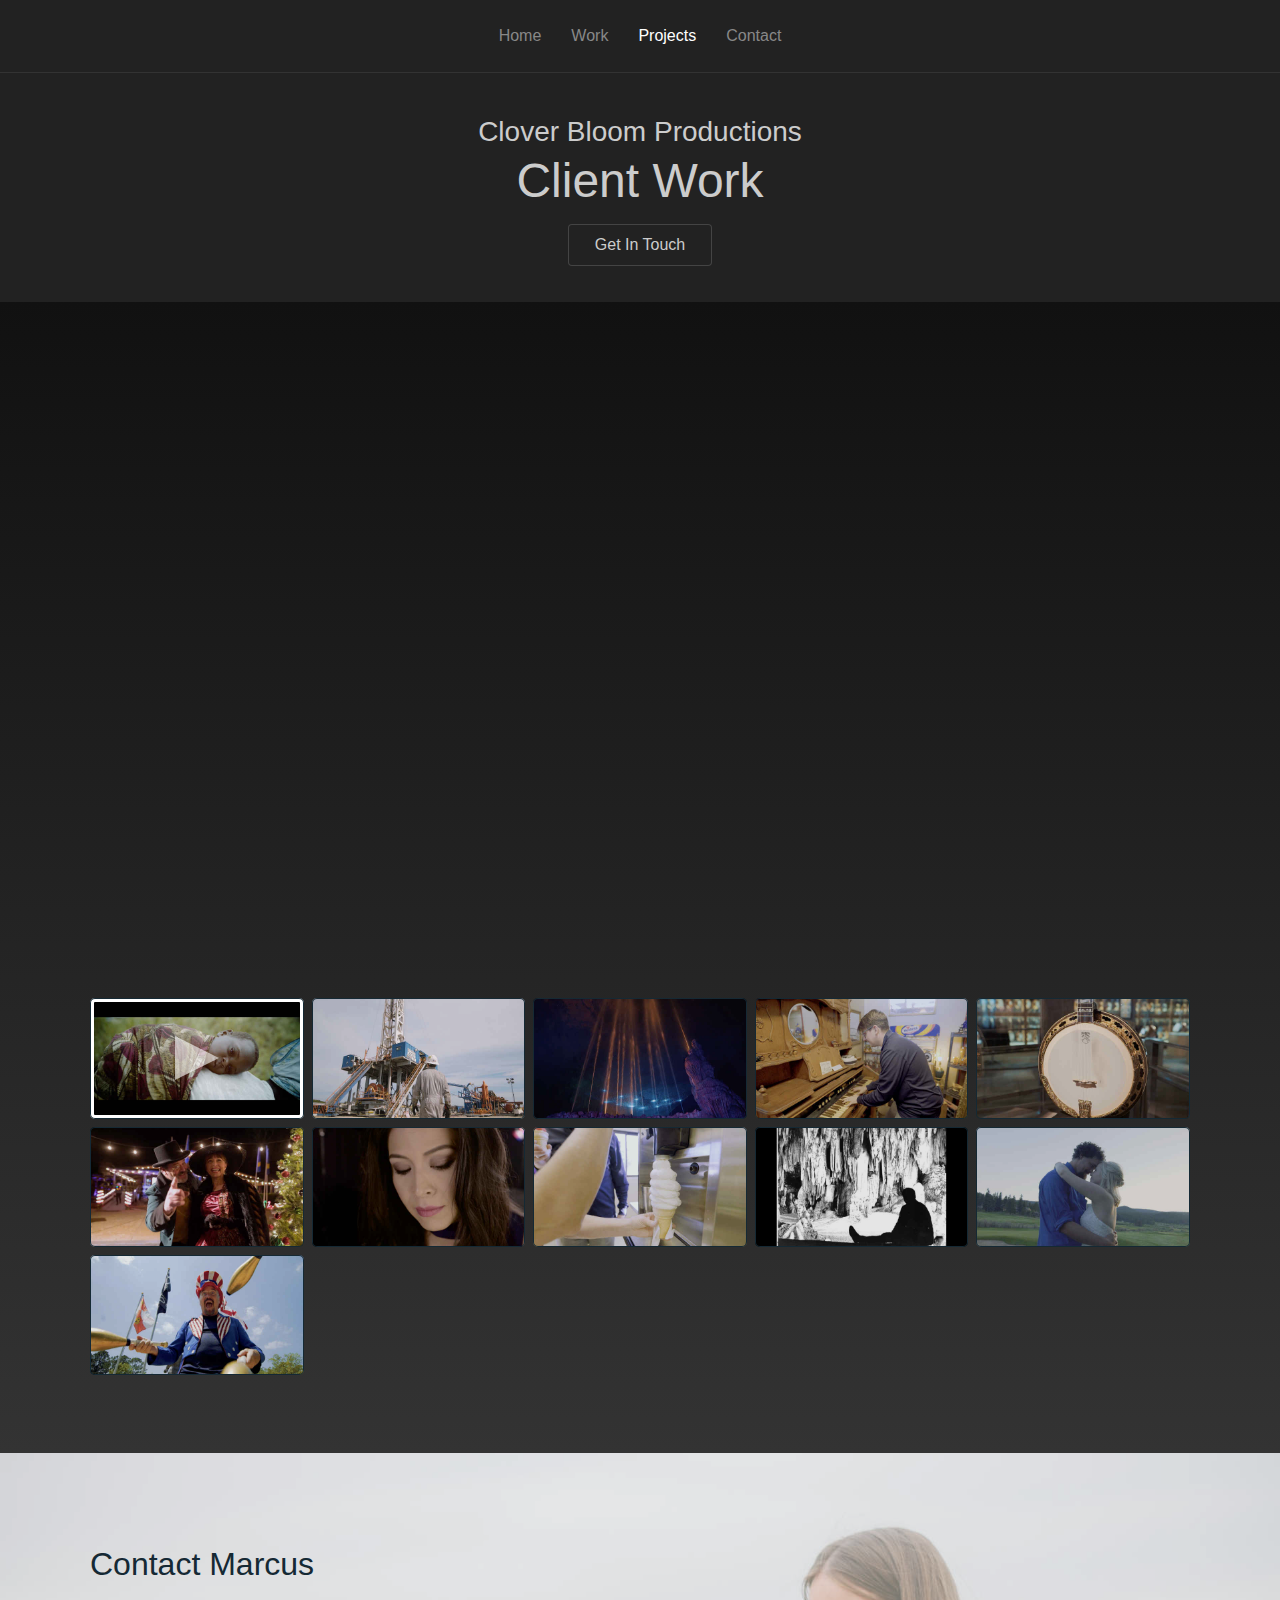
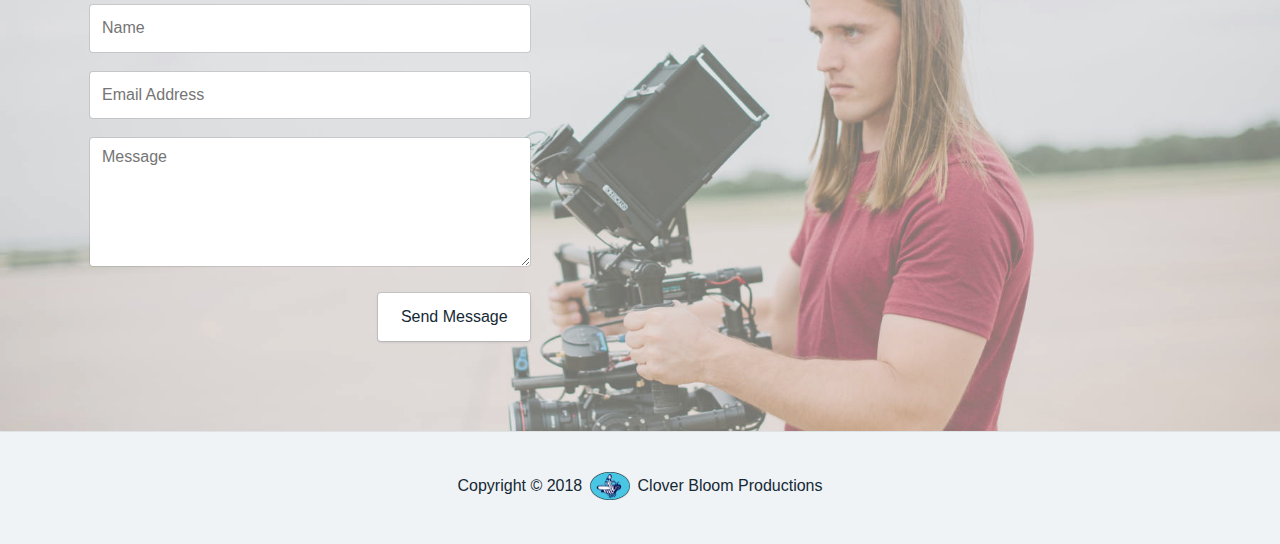
==== projects.html @ 0de5d1b9 "Initial commit" ====
<!doctype html>
<html>
  <head>
    <meta charset="UTF-8">
    <title>Clover Bloom Productions - Projects</title>
    <link rel="stylesheet" href="/assets/style.css" type="text/css">
  </head>
  <body>
    <main class="alt-aligned">
      <nav>
        <a href="/">Home</a>
        <a href="/work.html">Work</a>
        <a href="/projects.html">Projects</a>
        <a href="#contact">Contact</a>
      </nav>
      <header>
        <h4>Clover Bloom Productions</h4>
        <h1>Client Work</h1>
        <p><a class="button" href="#contact">Get In Touch</a></p>
      </header>
      <section class="theater">
        <div class="video-group">
          <div class="video-embed"></div>
          <div class="video-thumbs grid small-gutter">
            <a href="#" data-video="255671186"><img src="/images/ghana.jpg"></a>
            <a href="#" data-video="255669136"><img src="/images/patterson-uti.jpg"></a>
            <a href="#" data-video="255924085"><img src="/images/desotocaverns.jpg"></a>
            <a href="#" data-video="255927494"><img src="/images/blossom-time.jpg"></a>
            <a href="#" data-video="255936060"><img src="/images/banjo.jpg"></a>
            <a href="#" data-video="255923831"><img src="/images/cave-christmas.jpg"></a>
            <a href="#" data-video="255925098"><img src="/images/cave-july-4.jpg"></a>
            <a href="#" data-video="255929072"><img src="/images/dairy-boy.jpg"></a>
            <a href="#" data-video="255930320"><img src="/images/cave-legacy.jpg"></a>
            <a href="#" data-video="257191192"><img src="/images/wedding.jpg"></a>
            <a href="#" data-video="257193420"><img src="/images/cave-ad.jpg"></a>
          </div>
        </div>
      </section>
      <section id="contact" class="contact">
        <div class="two-of-five">
          <form>
            <h3>Contact Marcus</h3>
            <p><input type="text" placeholder="Name"></p>
            <p><input type="text" placeholder="Email Address"></p>
            <p><textarea placeholder="Message"></textarea></p>
            <p class='button-row'><button type="submit">Send Message</button></p>
          </form>
        </div>
      </section>
      <footer>
        <p>Copyright © 2018 <i class="logo"></i> Clover Bloom Productions<p>
      </footer>
    </main>
  </body>
  <script src="/assets/site.js"></script>
</html>
---- assets/style.css ----
/* ===================================== *
 * Fonts
 * ------------------------------------- */
.grid {
  display: flex;
  flex: 0 1 auto;
  flex-wrap: wrap;
  flex-direction: row; }
  .grid.small-gutter {
    margin-left: -4px;
    margin-right: -4px; }
    .grid.small-gutter > * {
      padding-left: 4px;
      padding-right: 4px; }
    .grid.small-gutter-all {
      margin-left: -4px;
      margin-right: -4px;
      margin-top: -8px; }
      .grid.small-gutter-all > * {
        padding-left: 4px;
        padding-right: 4px;
        margin-bottom: 0;
        margin-top: 8px; }
  .grid.large-gutter {
    margin-left: -30px;
    margin-right: -30px; }
    .grid.large-gutter > * {
      padding-left: 30px;
      padding-right: 30px; }
    .grid.large-gutter-all {
      margin-left: -30px;
      margin-right: -30px;
      margin-top: -60px; }
      .grid.large-gutter-all > * {
        padding-left: 30px;
        padding-right: 30px;
        margin-bottom: 0;
        margin-top: 60px; }
  .grid.v-center {
    align-items: center; }

.one-of-two {
  flex: 0 0 auto;
  max-width: inherit;
  flex-basis: 50%;
  width: 50%; }
  @media (max-width: 800px) {
    .one-of-two {
      flex-basis: 100%;
      width: auto;
      max-width: unset;
      margin-left: 0; } }
  @media (max-width: 800px) {
    .one-of-two {
      flex: 0 0 auto;
      max-width: inherit;
      flex-basis: 100%;
      width: 100%; } }
  @media (max-width: 800px) and (max-width: auto) {
    .one-of-two {
      flex-basis: 100%;
      width: auto;
      max-width: unset;
      margin-left: 0; } }

.two-of-two {
  flex: 0 0 auto;
  max-width: inherit;
  flex-basis: 100%;
  width: 100%; }
  @media (max-width: 800px) {
    .two-of-two {
      flex-basis: 100%;
      width: auto;
      max-width: unset;
      margin-left: 0; } }
  @media (max-width: 800px) {
    .two-of-two {
      flex: 0 0 auto;
      max-width: inherit;
      flex-basis: 100%;
      width: 100%; } }
  @media (max-width: 800px) and (max-width: auto) {
    .two-of-two {
      flex-basis: 100%;
      width: auto;
      max-width: unset;
      margin-left: 0; } }

.three-of-two {
  flex: 0 0 auto;
  max-width: inherit;
  flex-basis: 150%;
  width: 150%; }
  @media (max-width: 800px) {
    .three-of-two {
      flex-basis: 100%;
      width: auto;
      max-width: unset;
      margin-left: 0; } }
  @media (max-width: 800px) {
    .three-of-two {
      flex: 0 0 auto;
      max-width: inherit;
      flex-basis: 100%;
      width: 100%; } }
  @media (max-width: 800px) and (max-width: auto) {
    .three-of-two {
      flex-basis: 100%;
      width: auto;
      max-width: unset;
      margin-left: 0; } }

.four-of-two {
  flex: 0 0 auto;
  max-width: inherit;
  flex-basis: 200%;
  width: 200%; }
  @media (max-width: 800px) {
    .four-of-two {
      flex-basis: 100%;
      width: auto;
      max-width: unset;
      margin-left: 0; } }
  @media (max-width: 800px) {
    .four-of-two {
      flex: 0 0 auto;
      max-width: inherit;
      flex-basis: 100%;
      width: 100%; } }
  @media (max-width: 800px) and (max-width: auto) {
    .four-of-two {
      flex-basis: 100%;
      width: auto;
      max-width: unset;
      margin-left: 0; } }

.five-of-two {
  flex: 0 0 auto;
  max-width: inherit;
  flex-basis: 250%;
  width: 250%; }
  @media (max-width: 800px) {
    .five-of-two {
      flex-basis: 100%;
      width: auto;
      max-width: unset;
      margin-left: 0; } }
  @media (max-width: 800px) {
    .five-of-two {
      flex: 0 0 auto;
      max-width: inherit;
      flex-basis: 100%;
      width: 100%; } }
  @media (max-width: 800px) and (max-width: auto) {
    .five-of-two {
      flex-basis: 100%;
      width: auto;
      max-width: unset;
      margin-left: 0; } }

.six-of-two {
  flex: 0 0 auto;
  max-width: inherit;
  flex-basis: 300%;
  width: 300%; }
  @media (max-width: 800px) {
    .six-of-two {
      flex-basis: 100%;
      width: auto;
      max-width: unset;
      margin-left: 0; } }
  @media (max-width: 800px) {
    .six-of-two {
      flex: 0 0 auto;
      max-width: inherit;
      flex-basis: 100%;
      width: 100%; } }
  @media (max-width: 800px) and (max-width: auto) {
    .six-of-two {
      flex-basis: 100%;
      width: auto;
      max-width: unset;
      margin-left: 0; } }

.seven-of-two {
  flex: 0 0 auto;
  max-width: inherit;
  flex-basis: 350%;
  width: 350%; }
  @media (max-width: 800px) {
    .seven-of-two {
      flex-basis: 100%;
      width: auto;
      max-width: unset;
      margin-left: 0; } }
  @media (max-width: 800px) {
    .seven-of-two {
      flex: 0 0 auto;
      max-width: inherit;
      flex-basis: 100%;
      width: 100%; } }
  @media (max-width: 800px) and (max-width: auto) {
    .seven-of-two {
      flex-basis: 100%;
      width: auto;
      max-width: unset;
      margin-left: 0; } }

.one-of-three {
  flex: 0 0 auto;
  max-width: inherit;
  flex-basis: 33.3333333333%;
  width: 33.3333333333%; }
  @media (max-width: 800px) {
    .one-of-three {
      flex-basis: 100%;
      width: auto;
      max-width: unset;
      margin-left: 0; } }
  @media (max-width: 800px) {
    .one-of-three {
      flex: 0 0 auto;
      max-width: inherit;
      flex-basis: 100%;
      width: 100%; } }
  @media (max-width: 800px) and (max-width: auto) {
    .one-of-three {
      flex-basis: 100%;
      width: auto;
      max-width: unset;
      margin-left: 0; } }

.two-of-three {
  flex: 0 0 auto;
  max-width: inherit;
  flex-basis: 66.6666666667%;
  width: 66.6666666667%; }
  @media (max-width: 800px) {
    .two-of-three {
      flex-basis: 100%;
      width: auto;
      max-width: unset;
      margin-left: 0; } }
  @media (max-width: 800px) {
    .two-of-three {
      flex: 0 0 auto;
      max-width: inherit;
      flex-basis: 100%;
      width: 100%; } }
  @media (max-width: 800px) and (max-width: auto) {
    .two-of-three {
      flex-basis: 100%;
      width: auto;
      max-width: unset;
      margin-left: 0; } }

.three-of-three {
  flex: 0 0 auto;
  max-width: inherit;
  flex-basis: 100%;
  width: 100%; }
  @media (max-width: 800px) {
    .three-of-three {
      flex-basis: 100%;
      width: auto;
      max-width: unset;
      margin-left: 0; } }
  @media (max-width: 800px) {
    .three-of-three {
      flex: 0 0 auto;
      max-width: inherit;
      flex-basis: 100%;
      width: 100%; } }
  @media (max-width: 800px) and (max-width: auto) {
    .three-of-three {
      flex-basis: 100%;
      width: auto;
      max-width: unset;
      margin-left: 0; } }

.four-of-three {
  flex: 0 0 auto;
  max-width: inherit;
  flex-basis: 133.3333333333%;
  width: 133.3333333333%; }
  @media (max-width: 800px) {
    .four-of-three {
      flex-basis: 100%;
      width: auto;
      max-width: unset;
      margin-left: 0; } }
  @media (max-width: 800px) {
    .four-of-three {
      flex: 0 0 auto;
      max-width: inherit;
      flex-basis: 100%;
      width: 100%; } }
  @media (max-width: 800px) and (max-width: auto) {
    .four-of-three {
      flex-basis: 100%;
      width: auto;
      max-width: unset;
      margin-left: 0; } }

.five-of-three {
  flex: 0 0 auto;
  max-width: inherit;
  flex-basis: 166.6666666667%;
  width: 166.6666666667%; }
  @media (max-width: 800px) {
    .five-of-three {
      flex-basis: 100%;
      width: auto;
      max-width: unset;
      margin-left: 0; } }
  @media (max-width: 800px) {
    .five-of-three {
      flex: 0 0 auto;
      max-width: inherit;
      flex-basis: 100%;
      width: 100%; } }
  @media (max-width: 800px) and (max-width: auto) {
    .five-of-three {
      flex-basis: 100%;
      width: auto;
      max-width: unset;
      margin-left: 0; } }

.six-of-three {
  flex: 0 0 auto;
  max-width: inherit;
  flex-basis: 200%;
  width: 200%; }
  @media (max-width: 800px) {
    .six-of-three {
      flex-basis: 100%;
      width: auto;
      max-width: unset;
      margin-left: 0; } }
  @media (max-width: 800px) {
    .six-of-three {
      flex: 0 0 auto;
      max-width: inherit;
      flex-basis: 100%;
      width: 100%; } }
  @media (max-width: 800px) and (max-width: auto) {
    .six-of-three {
      flex-basis: 100%;
      width: auto;
      max-width: unset;
      margin-left: 0; } }

.seven-of-three {
  flex: 0 0 auto;
  max-width: inherit;
  flex-basis: 233.3333333333%;
  width: 233.3333333333%; }
  @media (max-width: 800px) {
    .seven-of-three {
      flex-basis: 100%;
      width: auto;
      max-width: unset;
      margin-left: 0; } }
  @media (max-width: 800px) {
    .seven-of-three {
      flex: 0 0 auto;
      max-width: inherit;
      flex-basis: 100%;
      width: 100%; } }
  @media (max-width: 800px) and (max-width: auto) {
    .seven-of-three {
      flex-basis: 100%;
      width: auto;
      max-width: unset;
      margin-left: 0; } }

.one-of-four {
  flex: 0 0 auto;
  max-width: inherit;
  flex-basis: 25%;
  width: 25%; }
  @media (max-width: 800px) {
    .one-of-four {
      flex-basis: 100%;
      width: auto;
      max-width: unset;
      margin-left: 0; } }
  @media (max-width: 800px) {
    .one-of-four {
      flex: 0 0 auto;
      max-width: inherit;
      flex-basis: 100%;
      width: 100%; } }
  @media (max-width: 800px) and (max-width: auto) {
    .one-of-four {
      flex-basis: 100%;
      width: auto;
      max-width: unset;
      margin-left: 0; } }

.two-of-four {
  flex: 0 0 auto;
  max-width: inherit;
  flex-basis: 50%;
  width: 50%; }
  @media (max-width: 800px) {
    .two-of-four {
      flex-basis: 100%;
      width: auto;
      max-width: unset;
      margin-left: 0; } }
  @media (max-width: 800px) {
    .two-of-four {
      flex: 0 0 auto;
      max-width: inherit;
      flex-basis: 100%;
      width: 100%; } }
  @media (max-width: 800px) and (max-width: auto) {
    .two-of-four {
      flex-basis: 100%;
      width: auto;
      max-width: unset;
      margin-left: 0; } }

.three-of-four {
  flex: 0 0 auto;
  max-width: inherit;
  flex-basis: 75%;
  width: 75%; }
  @media (max-width: 800px) {
    .three-of-four {
      flex-basis: 100%;
      width: auto;
      max-width: unset;
      margin-left: 0; } }
  @media (max-width: 800px) {
    .three-of-four {
      flex: 0 0 auto;
      max-width: inherit;
      flex-basis: 100%;
      width: 100%; } }
  @media (max-width: 800px) and (max-width: auto) {
    .three-of-four {
      flex-basis: 100%;
      width: auto;
      max-width: unset;
      margin-left: 0; } }

.four-of-four {
  flex: 0 0 auto;
  max-width: inherit;
  flex-basis: 100%;
  width: 100%; }
  @media (max-width: 800px) {
    .four-of-four {
      flex-basis: 100%;
      width: auto;
      max-width: unset;
      margin-left: 0; } }
  @media (max-width: 800px) {
    .four-of-four {
      flex: 0 0 auto;
      max-width: inherit;
      flex-basis: 100%;
      width: 100%; } }
  @media (max-width: 800px) and (max-width: auto) {
    .four-of-four {
      flex-basis: 100%;
      width: auto;
      max-width: unset;
      margin-left: 0; } }

.five-of-four {
  flex: 0 0 auto;
  max-width: inherit;
  flex-basis: 125%;
  width: 125%; }
  @media (max-width: 800px) {
    .five-of-four {
      flex-basis: 100%;
      width: auto;
      max-width: unset;
      margin-left: 0; } }
  @media (max-width: 800px) {
    .five-of-four {
      flex: 0 0 auto;
      max-width: inherit;
      flex-basis: 100%;
      width: 100%; } }
  @media (max-width: 800px) and (max-width: auto) {
    .five-of-four {
      flex-basis: 100%;
      width: auto;
      max-width: unset;
      margin-left: 0; } }

.six-of-four {
  flex: 0 0 auto;
  max-width: inherit;
  flex-basis: 150%;
  width: 150%; }
  @media (max-width: 800px) {
    .six-of-four {
      flex-basis: 100%;
      width: auto;
      max-width: unset;
      margin-left: 0; } }
  @media (max-width: 800px) {
    .six-of-four {
      flex: 0 0 auto;
      max-width: inherit;
      flex-basis: 100%;
      width: 100%; } }
  @media (max-width: 800px) and (max-width: auto) {
    .six-of-four {
      flex-basis: 100%;
      width: auto;
      max-width: unset;
      margin-left: 0; } }

.seven-of-four {
  flex: 0 0 auto;
  max-width: inherit;
  flex-basis: 175%;
  width: 175%; }
  @media (max-width: 800px) {
    .seven-of-four {
      flex-basis: 100%;
      width: auto;
      max-width: unset;
      margin-left: 0; } }
  @media (max-width: 800px) {
    .seven-of-four {
      flex: 0 0 auto;
      max-width: inherit;
      flex-basis: 100%;
      width: 100%; } }
  @media (max-width: 800px) and (max-width: auto) {
    .seven-of-four {
      flex-basis: 100%;
      width: auto;
      max-width: unset;
      margin-left: 0; } }

.one-of-five {
  flex: 0 0 auto;
  max-width: inherit;
  flex-basis: 20%;
  width: 20%; }
  @media (max-width: 800px) {
    .one-of-five {
      flex-basis: 100%;
      width: auto;
      max-width: unset;
      margin-left: 0; } }
  @media (max-width: 800px) {
    .one-of-five {
      flex: 0 0 auto;
      max-width: inherit;
      flex-basis: 100%;
      width: 100%; } }
  @media (max-width: 800px) and (max-width: auto) {
    .one-of-five {
      flex-basis: 100%;
      width: auto;
      max-width: unset;
      margin-left: 0; } }

.two-of-five {
  flex: 0 0 auto;
  max-width: inherit;
  flex-basis: 40%;
  width: 40%; }
  @media (max-width: 800px) {
    .two-of-five {
      flex-basis: 100%;
      width: auto;
      max-width: unset;
      margin-left: 0; } }
  @media (max-width: 800px) {
    .two-of-five {
      flex: 0 0 auto;
      max-width: inherit;
      flex-basis: 100%;
      width: 100%; } }
  @media (max-width: 800px) and (max-width: auto) {
    .two-of-five {
      flex-basis: 100%;
      width: auto;
      max-width: unset;
      margin-left: 0; } }

.three-of-five {
  flex: 0 0 auto;
  max-width: inherit;
  flex-basis: 60%;
  width: 60%; }
  @media (max-width: 800px) {
    .three-of-five {
      flex-basis: 100%;
      width: auto;
      max-width: unset;
      margin-left: 0; } }
  @media (max-width: 800px) {
    .three-of-five {
      flex: 0 0 auto;
      max-width: inherit;
      flex-basis: 100%;
      width: 100%; } }
  @media (max-width: 800px) and (max-width: auto) {
    .three-of-five {
      flex-basis: 100%;
      width: auto;
      max-width: unset;
      margin-left: 0; } }

.four-of-five {
  flex: 0 0 auto;
  max-width: inherit;
  flex-basis: 80%;
  width: 80%; }
  @media (max-width: 800px) {
    .four-of-five {
      flex-basis: 100%;
      width: auto;
      max-width: unset;
      margin-left: 0; } }
  @media (max-width: 800px) {
    .four-of-five {
      flex: 0 0 auto;
      max-width: inherit;
      flex-basis: 100%;
      width: 100%; } }
  @media (max-width: 800px) and (max-width: auto) {
    .four-of-five {
      flex-basis: 100%;
      width: auto;
      max-width: unset;
      margin-left: 0; } }

.five-of-five {
  flex: 0 0 auto;
  max-width: inherit;
  flex-basis: 100%;
  width: 100%; }
  @media (max-width: 800px) {
    .five-of-five {
      flex-basis: 100%;
      width: auto;
      max-width: unset;
      margin-left: 0; } }
  @media (max-width: 800px) {
    .five-of-five {
      flex: 0 0 auto;
      max-width: inherit;
      flex-basis: 100%;
      width: 100%; } }
  @media (max-width: 800px) and (max-width: auto) {
    .five-of-five {
      flex-basis: 100%;
      width: auto;
      max-width: unset;
      margin-left: 0; } }

.six-of-five {
  flex: 0 0 auto;
  max-width: inherit;
  flex-basis: 120%;
  width: 120%; }
  @media (max-width: 800px) {
    .six-of-five {
      flex-basis: 100%;
      width: auto;
      max-width: unset;
      margin-left: 0; } }
  @media (max-width: 800px) {
    .six-of-five {
      flex: 0 0 auto;
      max-width: inherit;
      flex-basis: 100%;
      width: 100%; } }
  @media (max-width: 800px) and (max-width: auto) {
    .six-of-five {
      flex-basis: 100%;
      width: auto;
      max-width: unset;
      margin-left: 0; } }

.seven-of-five {
  flex: 0 0 auto;
  max-width: inherit;
  flex-basis: 140%;
  width: 140%; }
  @media (max-width: 800px) {
    .seven-of-five {
      flex-basis: 100%;
      width: auto;
      max-width: unset;
      margin-left: 0; } }
  @media (max-width: 800px) {
    .seven-of-five {
      flex: 0 0 auto;
      max-width: inherit;
      flex-basis: 100%;
      width: 100%; } }
  @media (max-width: 800px) and (max-width: auto) {
    .seven-of-five {
      flex-basis: 100%;
      width: auto;
      max-width: unset;
      margin-left: 0; } }

.one-of-six {
  flex: 0 0 auto;
  max-width: inherit;
  flex-basis: 16.6666666667%;
  width: 16.6666666667%; }
  @media (max-width: 800px) {
    .one-of-six {
      flex-basis: 100%;
      width: auto;
      max-width: unset;
      margin-left: 0; } }
  @media (max-width: 800px) {
    .one-of-six {
      flex: 0 0 auto;
      max-width: inherit;
      flex-basis: 100%;
      width: 100%; } }
  @media (max-width: 800px) and (max-width: auto) {
    .one-of-six {
      flex-basis: 100%;
      width: auto;
      max-width: unset;
      margin-left: 0; } }

.two-of-six {
  flex: 0 0 auto;
  max-width: inherit;
  flex-basis: 33.3333333333%;
  width: 33.3333333333%; }
  @media (max-width: 800px) {
    .two-of-six {
      flex-basis: 100%;
      width: auto;
      max-width: unset;
      margin-left: 0; } }
  @media (max-width: 800px) {
    .two-of-six {
      flex: 0 0 auto;
      max-width: inherit;
      flex-basis: 100%;
      width: 100%; } }
  @media (max-width: 800px) and (max-width: auto) {
    .two-of-six {
      flex-basis: 100%;
      width: auto;
      max-width: unset;
      margin-left: 0; } }

.three-of-six {
  flex: 0 0 auto;
  max-width: inherit;
  flex-basis: 50%;
  width: 50%; }
  @media (max-width: 800px) {
    .three-of-six {
      flex-basis: 100%;
      width: auto;
      max-width: unset;
      margin-left: 0; } }
  @media (max-width: 800px) {
    .three-of-six {
      flex: 0 0 auto;
      max-width: inherit;
      flex-basis: 100%;
      width: 100%; } }
  @media (max-width: 800px) and (max-width: auto) {
    .three-of-six {
      flex-basis: 100%;
      width: auto;
      max-width: unset;
      margin-left: 0; } }

.four-of-six {
  flex: 0 0 auto;
  max-width: inherit;
  flex-basis: 66.6666666667%;
  width: 66.6666666667%; }
  @media (max-width: 800px) {
    .four-of-six {
      flex-basis: 100%;
      width: auto;
      max-width: unset;
      margin-left: 0; } }
  @media (max-width: 800px) {
    .four-of-six {
      flex: 0 0 auto;
      max-width: inherit;
      flex-basis: 100%;
      width: 100%; } }
  @media (max-width: 800px) and (max-width: auto) {
    .four-of-six {
      flex-basis: 100%;
      width: auto;
      max-width: unset;
      margin-left: 0; } }

.five-of-six {
  flex: 0 0 auto;
  max-width: inherit;
  flex-basis: 83.3333333333%;
  width: 83.3333333333%; }
  @media (max-width: 800px) {
    .five-of-six {
      flex-basis: 100%;
      width: auto;
      max-width: unset;
      margin-left: 0; } }
  @media (max-width: 800px) {
    .five-of-six {
      flex: 0 0 auto;
      max-width: inherit;
      flex-basis: 100%;
      width: 100%; } }
  @media (max-width: 800px) and (max-width: auto) {
    .five-of-six {
      flex-basis: 100%;
      width: auto;
      max-width: unset;
      margin-left: 0; } }

.six-of-six {
  flex: 0 0 auto;
  max-width: inherit;
  flex-basis: 100%;
  width: 100%; }
  @media (max-width: 800px) {
    .six-of-six {
      flex-basis: 100%;
      width: auto;
      max-width: unset;
      margin-left: 0; } }
  @media (max-width: 800px) {
    .six-of-six {
      flex: 0 0 auto;
      max-width: inherit;
      flex-basis: 100%;
      width: 100%; } }
  @media (max-width: 800px) and (max-width: auto) {
    .six-of-six {
      flex-basis: 100%;
      width: auto;
      max-width: unset;
      margin-left: 0; } }

.seven-of-six {
  flex: 0 0 auto;
  max-width: inherit;
  flex-basis: 116.6666666667%;
  width: 116.6666666667%; }
  @media (max-width: 800px) {
    .seven-of-six {
      flex-basis: 100%;
      width: auto;
      max-width: unset;
      margin-left: 0; } }
  @media (max-width: 800px) {
    .seven-of-six {
      flex: 0 0 auto;
      max-width: inherit;
      flex-basis: 100%;
      width: 100%; } }
  @media (max-width: 800px) and (max-width: auto) {
    .seven-of-six {
      flex-basis: 100%;
      width: auto;
      max-width: unset;
      margin-left: 0; } }

.one-of-seven {
  flex: 0 0 auto;
  max-width: inherit;
  flex-basis: 14.2857142857%;
  width: 14.2857142857%; }
  @media (max-width: 800px) {
    .one-of-seven {
      flex-basis: 100%;
      width: auto;
      max-width: unset;
      margin-left: 0; } }
  @media (max-width: 800px) {
    .one-of-seven {
      flex: 0 0 auto;
      max-width: inherit;
      flex-basis: 100%;
      width: 100%; } }
  @media (max-width: 800px) and (max-width: auto) {
    .one-of-seven {
      flex-basis: 100%;
      width: auto;
      max-width: unset;
      margin-left: 0; } }

.two-of-seven {
  flex: 0 0 auto;
  max-width: inherit;
  flex-basis: 28.5714285714%;
  width: 28.5714285714%; }
  @media (max-width: 800px) {
    .two-of-seven {
      flex-basis: 100%;
      width: auto;
      max-width: unset;
      margin-left: 0; } }
  @media (max-width: 800px) {
    .two-of-seven {
      flex: 0 0 auto;
      max-width: inherit;
      flex-basis: 100%;
      width: 100%; } }
  @media (max-width: 800px) and (max-width: auto) {
    .two-of-seven {
      flex-basis: 100%;
      width: auto;
      max-width: unset;
      margin-left: 0; } }

.three-of-seven {
  flex: 0 0 auto;
  max-width: inherit;
  flex-basis: 42.8571428571%;
  width: 42.8571428571%; }
  @media (max-width: 800px) {
    .three-of-seven {
      flex-basis: 100%;
      width: auto;
      max-width: unset;
      margin-left: 0; } }
  @media (max-width: 800px) {
    .three-of-seven {
      flex: 0 0 auto;
      max-width: inherit;
      flex-basis: 100%;
      width: 100%; } }
  @media (max-width: 800px) and (max-width: auto) {
    .three-of-seven {
      flex-basis: 100%;
      width: auto;
      max-width: unset;
      margin-left: 0; } }

.four-of-seven {
  flex: 0 0 auto;
  max-width: inherit;
  flex-basis: 57.1428571429%;
  width: 57.1428571429%; }
  @media (max-width: 800px) {
    .four-of-seven {
      flex-basis: 100%;
      width: auto;
      max-width: unset;
      margin-left: 0; } }
  @media (max-width: 800px) {
    .four-of-seven {
      flex: 0 0 auto;
      max-width: inherit;
      flex-basis: 100%;
      width: 100%; } }
  @media (max-width: 800px) and (max-width: auto) {
    .four-of-seven {
      flex-basis: 100%;
      width: auto;
      max-width: unset;
      margin-left: 0; } }

.five-of-seven {
  flex: 0 0 auto;
  max-width: inherit;
  flex-basis: 71.4285714286%;
  width: 71.4285714286%; }
  @media (max-width: 800px) {
    .five-of-seven {
      flex-basis: 100%;
      width: auto;
      max-width: unset;
      margin-left: 0; } }
  @media (max-width: 800px) {
    .five-of-seven {
      flex: 0 0 auto;
      max-width: inherit;
      flex-basis: 100%;
      width: 100%; } }
  @media (max-width: 800px) and (max-width: auto) {
    .five-of-seven {
      flex-basis: 100%;
      width: auto;
      max-width: unset;
      margin-left: 0; } }

.six-of-seven {
  flex: 0 0 auto;
  max-width: inherit;
  flex-basis: 85.7142857143%;
  width: 85.7142857143%; }
  @media (max-width: 800px) {
    .six-of-seven {
      flex-basis: 100%;
      width: auto;
      max-width: unset;
      margin-left: 0; } }
  @media (max-width: 800px) {
    .six-of-seven {
      flex: 0 0 auto;
      max-width: inherit;
      flex-basis: 100%;
      width: 100%; } }
  @media (max-width: 800px) and (max-width: auto) {
    .six-of-seven {
      flex-basis: 100%;
      width: auto;
      max-width: unset;
      margin-left: 0; } }

.seven-of-seven {
  flex: 0 0 auto;
  max-width: inherit;
  flex-basis: 100%;
  width: 100%; }
  @media (max-width: 800px) {
    .seven-of-seven {
      flex-basis: 100%;
      width: auto;
      max-width: unset;
      margin-left: 0; } }
  @media (max-width: 800px) {
    .seven-of-seven {
      flex: 0 0 auto;
      max-width: inherit;
      flex-basis: 100%;
      width: 100%; } }
  @media (max-width: 800px) and (max-width: auto) {
    .seven-of-seven {
      flex-basis: 100%;
      width: auto;
      max-width: unset;
      margin-left: 0; } }

@media all and (min-width: 800px) {
  .flex-auto {
    flex: 0 0 auto;
    max-width: inherit;
    flex-grow: 1;
    flex-basis: 100%;
    width: 100%; } }
  @media all and (min-width: 800px) and (max-width: auto) {
    .flex-auto {
      flex-basis: 100%;
      width: auto;
      max-width: unset;
      margin-left: 0; } }

*,
*:after,
*:before {
  margin: 0;
  padding: 0;
  outline: 0;
  box-sizing: border-box; }

body {
  font-weight: 400;
  font-size: 16px; }

@media all and (min-width: 800px) {
  .columns {
    display: flex;
    justify-content: space-between;
    align-items: stretch; } }

main {
  flex: 1; }

html, body {
  margin: 0;
  padding: 0;
  background: #f0f3f6;
  color: #5a6872; }

section {
  position: relative; }

section {
  padding: 20px 10px; }
  @media all and (min-width: 550px) {
    section {
      padding: 30px 20px; } }
  @media all and (min-width: 800px) {
    section {
      padding: 40px; } }
  @media all and (min-width: 950px) {
    section {
      padding: 50px; } }
  @media all and (min-width: 1100px) {
    section {
      padding: 70px calc(50% - 550px); } }

header, footer, nav {
  padding: 20px; }
  @media all and (min-width: 1100px) {
    header, footer, nav {
      padding: 20px calc(50% - 550px); } }

.card, article {
  border-radius: 10px;
  padding: 20px; }
  @media all and (min-width: 800px) {
    .card, article {
      padding: 30px; } }

footer {
  background: #f0f3f6;
  border-top: 1px solid #dfe3e6;
  text-align: center; }

.card {
  background: #fff; }

main.alt-aligned section.grid {
  justify-content: space-between; }
main.alt-aligned section:nth-child(even) {
  flex-direction: row-reverse; }

body,
input,
select,
button,
textarea {
  color: #152934;
  font-size: 16px;
  font-family: -apple-system, BlinkMacSystemFont, "Avenir Next", Avenir, "Segoe UI", Roboto, Helvetica, Arial, sans-serif, "Apple Color Emoji", "Segoe UI Emoji", "Segoe UI Symbol";
  line-height: 25px;
  font-weight: 400;
  -webkit-font-smoothing: antialiased;
  -moz-osx-font-smoothing: grayscale; }

p, ul, ol, h1, h2, h3, h4, h5, h6, pre, table {
  margin-top: 20px;
  margin-bottom: 20px; }

/* ===================================== *
 * Heading
 * ------------------------------------- */
h1,
h2,
h3,
h4,
h5,
h6 {
  font-weight: 200;
  margin-top: 25px;
  margin-bottom: 25px;
  line-height: 1em; }

h1 {
  font-size: 48px; }

h2 {
  font-size: 42px; }

h3 {
  font-size: 32px; }

h4 {
  font-size: 28px; }

h5 {
  font-size: 22px; }

h6 {
  font-size: 16px; }

b,
strong {
  font-weight: 500; }

sub,
sup {
  font-size: 75%;
  line-height: 0;
  position: relative;
  vertical-align: baseline; }

sup {
  top: -0.5em; }

sub {
  bottom: -0.25em; }

a,
button {
  cursor: pointer; }

/* ===================================== *
 * Horizontal rule
 * ------------------------------------- */
hr {
  border: solid #dfe3e6;
  border-width: 1px 0 0 0; }

ul {
  padding-top: 9px;
  margin-left: 0;
  padding-left: 1.2em; }

/* ===================================== *
 * ii. Unordered
 * ------------------------------------- */
ul {
  list-style-type: disc; }
  li > ul, dd > ul {
    padding-top: 0;
    margin-bottom: 0; }

ul ul {
  list-style-type: circle; }

ul ul ul {
  list-style-type: square; }

nav {
  display: flex;
  justify-content: center;
  background: #222;
  border-bottom: 1px solid #333; }
  nav a {
    padding: 0 15px;
    text-decoration: none;
    color: #888;
    line-height: 2; }
    nav a:hover, nav a:focus, nav a.active {
      color: #fff; }

input, textarea {
  width: 100%;
  appearance: none;
  border: none;
  width: 100%;
  padding: 9px 12px;
  border-radius: 3px;
  line-height: 1.8em;
  box-shadow: 0 0 0 1px rgba(0, 0, 0, 0.1);
  transition: 0.25s cubic-bezier(0.4, 0, 0.2, 1) box-shadow; }
  input:focus, textarea:focus {
    box-shadow: 0 0 0 1px rgba(0, 148, 253, 0.4); }

textarea {
  line-height: 1.2em;
  min-height: 8em; }

button, .button {
  align-self: center;
  align-items: center;
  justify-content: center;
  width: auto;
  line-height: 2;
  font-size: 16px;
  white-space: nowrap;
  font-weight: 500;
  text-align: center;
  text-decoration: none;
  border: 0;
  padding: .5em 1.4em;
  background: #fff;
  border-radius: 3px;
  transition: color 0.25s, background 0.25s, box-shadow 0.25s;
  color: inherit;
  box-shadow: 0 0 0 1px rgba(15, 33, 46, 0.1), 0 1px 3px rgba(15, 33, 46, 0.15); }

.button-row {
  flex-direction: row-reverse;
  display: flex;
  align-items: baseline;
  margin-left: auto; }
  @media all and (max-width: 799px) {
    .button-row button, .button-row .button {
      width: 100%; } }

a.button {
  transition: cubic-bezier(0.4, 0, 0.2, 1) 0.25s background-color;
  color: #fff;
  background-color: #444;
  font-weight: 200; }
  a.button:hover {
    background-color: #222;
    color: #fff; }

header a.button {
  padding: .7em 1.6em;
  box-shadow: 0 0 0 1px #444;
  background-color: transparent;
  color: inherit; }
  header a.button:hover {
    background-color: #333;
    box-shadow: 0 0 0 1px #444; }

footer {
  line-height: 1.8em; }

.logo {
  display: inline-block;
  background: url("/images/logo.png") no-repeat;
  background-size: contain;
  height: 2em;
  width: 2.5em;
  margin: 0 .2em;
  vertical-align: top; }

.theater {
  background-image: linear-gradient(180deg, #111, #333); }

header {
  background: #222 !important;
  color: #ccc; }

.video-embed {
  position: relative;
  padding-bottom: 56.25%;
  height: 0;
  max-width: 100%; }

.video-embed iframe,
.video-embed object,
.video-embed embed {
  position: absolute;
  top: 0;
  left: 0;
  width: 100%;
  height: 100%;
  -webkit-mask-image: -webkit-radial-gradient(circle, white 100%, black 100%);
  transform: rotate(0.000001deg);
  border-radius: 10px;
  overflow: hidden; }

.video-thumbs {
  display: flex;
  justify-content: flex-start;
  margin: 4px 0; }
  .video-thumbs a {
    flex-basis: 25%;
    width: 25%;
    transition-property: transform;
    position: relative; }
    @media all and (min-width: 800px) {
      .video-thumbs a {
        flex-basis: 20%;
        width: 20%; } }
    .video-thumbs a, .video-thumbs a:after, .video-thumbs a:before {
      transition: 0.25s cubic-bezier(0.4, 0, 0.2, 1); }
    .video-thumbs a:after {
      content: "";
      position: absolute;
      top: 4px;
      left: 4px;
      right: 4px;
      bottom: 4px;
      border-radius: 5px;
      box-shadow: 0 0 0 1px #152934 inset, 0 0 0 2px transparent inset;
      transition-property: background-color, box-shadow; }
    .video-thumbs a:before {
      content: "";
      position: absolute;
      top: 50%;
      left: 50%;
      transform: translate(-50%, -50%) scale(0.6);
      border-bottom: 20px solid transparent;
      border-left: 20px solid #fff;
      border-top: 20px solid transparent;
      height: 0;
      width: 0;
      border-left-width: 40px;
      opacity: 0;
      transition-property: opacity, transform; }
    .video-thumbs a:not(.active):after {
      background-color: rgba(0, 0, 0, 0.1); }
    .video-thumbs a:hover, .video-thumbs a:focus {
      transform: scale(1.02); }
      .video-thumbs a:hover:after, .video-thumbs a:focus:after {
        box-shadow: 0 0 0 1px #152934 inset, 0 0 0 2px #fff inset;
        background-color: rgba(0, 0, 0, 0); }
      .video-thumbs a:hover:before, .video-thumbs a:focus:before {
        transform: translate(-50%, -50%) scale(1.1);
        opacity: .7; }
    .video-thumbs a.active:after {
      box-shadow: 0 0 0 1px #152934 inset, 0 0 0 4px #fff inset; }
    .video-thumbs a.active:before {
      opacity: .6;
      transform: translate(-50%, -50%) scale(1.1); }
    .video-thumbs a img {
      display: block;
      max-width: 100%;
      border-radius: 5px;
      margin: 4px 0; }

.stand-out {
  font-size: 22.5px; }

.meta-list {
  font-size: .8em;
  opacity: .6;
  text-transform: uppercase;
  display: flex;
  flex-wrap: wrap; }
  .meta-list span {
    display: inline-block;
    padding-right: 1em; }
    .meta-list span:last-child {
      margin-right: 0; }

figure.portrait {
  overflow: hidden;
  flex: 0 1 auto;
  border-radius: 5px; }
  figure.portrait img {
    object-fit: cover;
    width: 100%;
    height: 100%; }
  @media all and (max-width: 799px) {
    figure.portrait {
      height: 50vw; }
      figure.portrait img {
        height: 150%; } }

section.contact {
  position: relative; }
  section.contact:after {
    content: "";
    position: absolute;
    top: 0;
    left: 0;
    right: 0;
    bottom: 0;
    z-index: 1;
    background: url("/images/marcus-red.jpg") 100% 45%;
    background-size: cover;
    filter: contrast(80%);
    transition: cubic-bezier(0.4, 0, 0.2, 1) 0.5s opacity;
    opacity: 0; }
    @media all and (min-width: 800px) {
      section.contact:after {
        opacity: .6; } }
  section.contact > * {
    position: relative;
    z-index: 2; }

a {
  color: #5a6872; }
  a:hover {
    color: #0094fd; }

header {
  text-align: center; }
  @media all and (max-width: 799px) {
    header {
      padding: 10px; }
      header h1 {
        font-size: 2em; } }

header h4 + h1 {
  margin-top: -.3em; }

/*# sourceMappingURL=style.css.map */
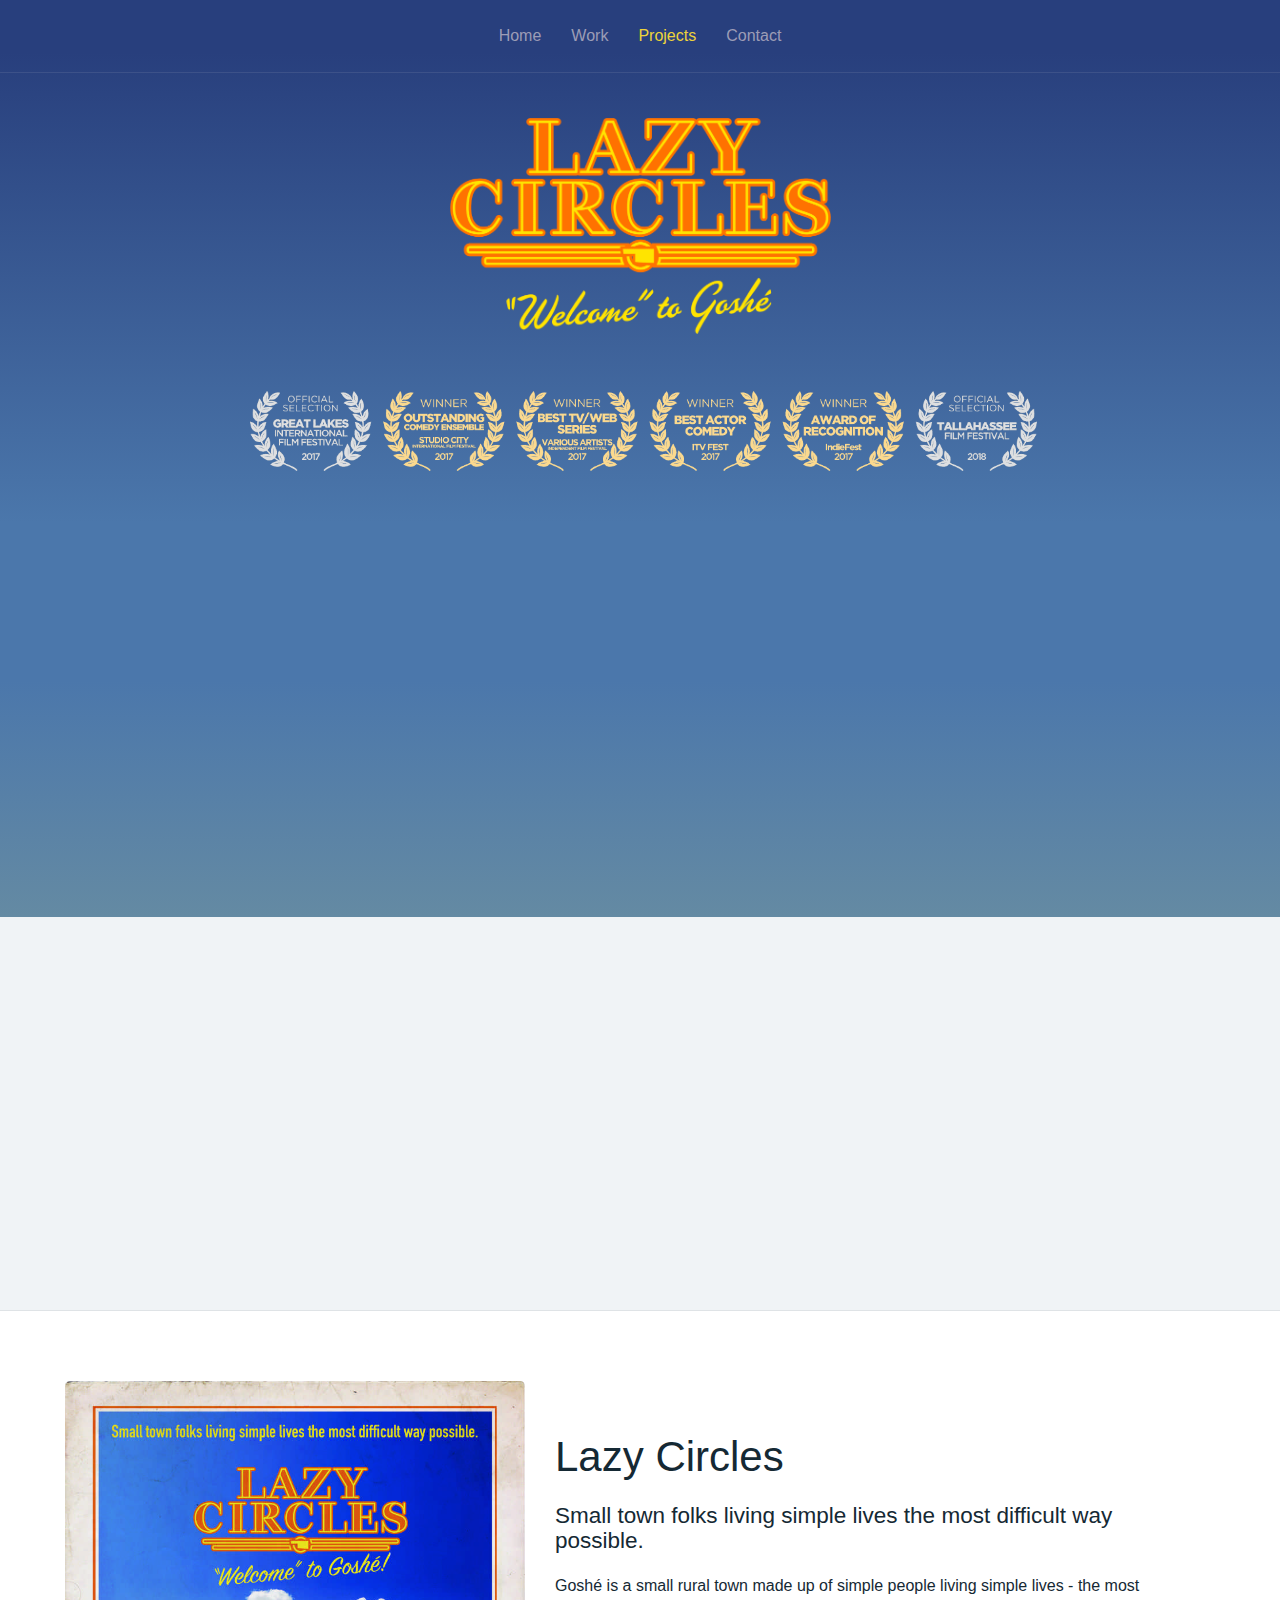
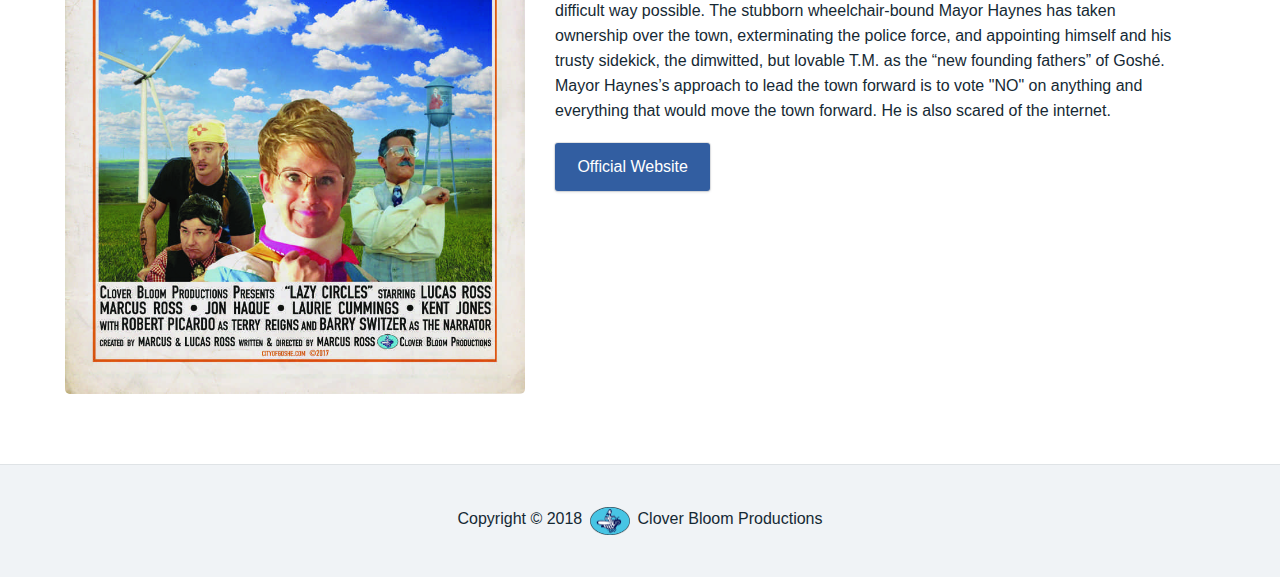
==== commit 2fd47f3e: "Compressed images, finished project page" ====
--- a/projects.html
+++ b/projects.html
@@ -2,49 +2,37 @@
 <html>
   <head>
     <meta charset="UTF-8">
-    <title>Clover Bloom Productions - Projects</title>
+    <title>Clover Bloom Productions - Lazy Circles</title>
     <link rel="stylesheet" href="/assets/style.css" type="text/css">
   </head>
   <body>
-    <main class="alt-aligned">
-      <nav>
-        <a href="/">Home</a>
-        <a href="/work.html">Work</a>
-        <a href="/projects.html">Projects</a>
-        <a href="#contact">Contact</a>
-      </nav>
-      <header>
-        <h4>Clover Bloom Productions</h4>
-        <h1>Client Work</h1>
-        <p><a class="button" href="#contact">Get In Touch</a></p>
+    <main>
+      <header class='lazy-circles-header'>
+        <nav>
+          <a href="/">Home</a>
+          <a href="/work.html">Work</a>
+          <a href="/projects.html">Projects</a>
+          <a href="/#contact">Contact</a>
+        </nav>
+        <div class="title">
+          <h1><i class="lazy-circles-logo"></i><span class="alt-text">Lazy Circles</span></h1>
+          <div><i class="laurels"></i></div>
+        </div>
       </header>
-      <section class="theater">
-        <div class="video-group">
-          <div class="video-embed"></div>
-          <div class="video-thumbs grid small-gutter">
-            <a href="#" data-video="255671186"><img src="/images/ghana.jpg"></a>
-            <a href="#" data-video="255669136"><img src="/images/patterson-uti.jpg"></a>
-            <a href="#" data-video="255924085"><img src="/images/desotocaverns.jpg"></a>
-            <a href="#" data-video="255927494"><img src="/images/blossom-time.jpg"></a>
-            <a href="#" data-video="255936060"><img src="/images/banjo.jpg"></a>
-            <a href="#" data-video="255923831"><img src="/images/cave-christmas.jpg"></a>
-            <a href="#" data-video="255925098"><img src="/images/cave-july-4.jpg"></a>
-            <a href="#" data-video="255929072"><img src="/images/dairy-boy.jpg"></a>
-            <a href="#" data-video="255930320"><img src="/images/cave-legacy.jpg"></a>
-            <a href="#" data-video="257191192"><img src="/images/wedding.jpg"></a>
-            <a href="#" data-video="257193420"><img src="/images/cave-ad.jpg"></a>
-          </div>
+      <section>
+        <div class="video-embed">
+          <iframe src="https://player.vimeo.com/video/255934006" width="640" height="360" frameborder="0" webkitallowfullscreen mozallowfullscreen allowfullscreen></iframe>
         </div>
       </section>
-      <section id="contact" class="contact">
-        <div class="two-of-five">
-          <form>
-            <h3>Contact Marcus</h3>
-            <p><input type="text" placeholder="Name"></p>
-            <p><input type="text" placeholder="Email Address"></p>
-            <p><textarea placeholder="Message"></textarea></p>
-            <p class='button-row'><button type="submit">Send Message</button></p>
-          </form>
+      <section class="white-bg">
+        <div class="grid">
+          <figure class="two-of-five"><img src="/images/lazy-circles-poster.jpg"></figure>
+          <article class="three-of-five">
+            <h2>Lazy Circles</h2>
+            <p class="stand-out">Small town folks living simple lives the most difficult way possible.</p>
+            <p>Goshé is a small rural town made up of simple people living simple lives - the most difficult way possible. The stubborn wheelchair-bound Mayor Haynes has taken ownership over the town, exterminating the police force, and appointing himself and his trusty sidekick, the dimwitted, but lovable T.M. as the “new founding fathers” of Goshé. Mayor Haynes’s approach to lead the town forward is to vote "NO" on anything and everything that would move the town forward. He is also scared of the internet.</p>
+            <p class='button-row normal'><a class="button blue" href="http://cityofgoshe.com/lazycircles">Official Website</a></p>
+          </article>
         </div>
       </section>
       <footer>
--- a/assets/style.css
+++ b/assets/style.css
@@ -1,6 +1,12 @@
 /* ===================================== *
  * Fonts
  * ------------------------------------- */
+.white-bg {
+  background-color: #fff; }
+
+.gray-02-bg {
+  background-color: #f8f8f8; }
+
 .grid {
   display: flex;
   flex: 0 1 auto;
@@ -1102,15 +1108,15 @@
   @media all and (min-width: 950px) {
     section {
       padding: 50px; } }
-  @media all and (min-width: 1100px) {
+  @media all and (min-width: 1150px) {
     section {
-      padding: 70px calc(50% - 550px); } }
-
-header, footer, nav {
-  padding: 20px; }
-  @media all and (min-width: 1100px) {
-    header, footer, nav {
-      padding: 20px calc(50% - 550px); } }
+      padding: 70px calc(50% - 575px); } }
+
+footer, nav, header .title {
+  padding: 10px; }
+  @media all and (min-width: 1150px) {
+    footer, nav, header .title {
+      padding: 20px calc(50% - 575px); } }
 
 .card, article {
   border-radius: 10px;
@@ -1229,16 +1235,26 @@
 ul ul ul {
   list-style-type: square; }
 
+header {
+  background: #222;
+  color: #ccc;
+  text-align: center; }
+  @media all and (max-width: 799px) {
+    header h1 {
+      font-size: 2em; } }
+  header h4 + h1 {
+    margin-top: -.3em; }
+
 nav {
   display: flex;
   justify-content: center;
-  background: #222;
   border-bottom: 1px solid #333; }
   nav a {
     padding: 0 15px;
     text-decoration: none;
     color: #888;
-    line-height: 2; }
+    line-height: 2;
+    transition: 0.25s cubic-bezier(0.4, 0, 0.2, 1) color; }
     nav a:hover, nav a:focus, nav a.active {
       color: #fff; }
 
@@ -1283,6 +1299,8 @@
   display: flex;
   align-items: baseline;
   margin-left: auto; }
+  .button-row.normal {
+    flex-direction: row; }
   @media all and (max-width: 799px) {
     .button-row button, .button-row .button {
       width: 100%; } }
@@ -1305,24 +1323,10 @@
     background-color: #333;
     box-shadow: 0 0 0 1px #444; }
 
-footer {
-  line-height: 1.8em; }
-
-.logo {
-  display: inline-block;
-  background: url("/images/logo.png") no-repeat;
-  background-size: contain;
-  height: 2em;
-  width: 2.5em;
-  margin: 0 .2em;
-  vertical-align: top; }
-
-.theater {
-  background-image: linear-gradient(180deg, #111, #333); }
-
-header {
-  background: #222 !important;
-  color: #ccc; }
+.button.blue {
+  background-color: #325EA1; }
+  .button.blue:hover {
+    background-color: #4A76AD; }
 
 .video-embed {
   position: relative;
@@ -1418,19 +1422,24 @@
     .meta-list span:last-child {
       margin-right: 0; }
 
-figure.portrait {
+figure {
   overflow: hidden;
   flex: 0 1 auto;
-  border-radius: 5px; }
-  figure.portrait img {
-    object-fit: cover;
+  border-radius: 5px;
+  font-size: 0; }
+  figure img {
+    object-fit: contain;
     width: 100%;
-    height: 100%; }
-  @media all and (max-width: 799px) {
-    figure.portrait {
-      height: 50vw; }
-      figure.portrait img {
-        height: 150%; } }
+    height: 100%;
+    float: left; }
+
+figure.portrait img {
+  object-fit: cover; }
+@media all and (max-width: 799px) {
+  figure.portrait {
+    height: 50vw; }
+    figure.portrait img {
+      height: 150%; } }
 
 section.contact {
   position: relative; }
@@ -1459,15 +1468,61 @@
   a:hover {
     color: #0094fd; }
 
-header {
-  text-align: center; }
-  @media all and (max-width: 799px) {
-    header {
-      padding: 10px; }
-      header h1 {
-        font-size: 2em; } }
-
-header h4 + h1 {
-  margin-top: -.3em; }
+footer {
+  line-height: 1.8em; }
+
+.logo, .lazy-circles-logo, .laurels {
+  display: inline-block;
+  background-size: contain;
+  margin: 0 .2em;
+  vertical-align: top; }
+
+.logo {
+  background-image: url("/images/logo.png");
+  background-repeat: no-repeat;
+  background-position: 50% 50%;
+  height: 2em;
+  width: 2.5em; }
+
+.lazy-circles-logo {
+  background-image: url("/images/lazy-circles-logo.png");
+  background-repeat: no-repeat;
+  background-position: 50% 50%;
+  height: 4.5em;
+  width: 8em; }
+
+.laurels {
+  background-image: url("/images/laurels.png");
+  background-repeat: no-repeat;
+  background-position: 50% 50%;
+  height: 4em;
+  width: 100%; }
+  @media all and (min-width: 950px) {
+    .laurels {
+      height: 5em;
+      margin-top: 2em;
+      margin-bottom: 2em; } }
+
+.alt-text {
+  font-size: 0;
+  width: 0;
+  height: 0;
+  display: inline-block; }
+
+.theater {
+  background-image: linear-gradient(180deg, #111, #333); }
+
+.lazy-circles-header {
+  background-image: linear-gradient(180deg, #283F7D 10%, #4B77AB); }
+  .lazy-circles-header nav {
+    border-bottom-color: rgba(234, 222, 222, 0.1); }
+    .lazy-circles-header nav a {
+      color: rgba(234, 222, 222, 0.6); }
+    .lazy-circles-header nav a:hover, .lazy-circles-header nav a:focus, .lazy-circles-header nav a.active {
+      color: #EED33A; }
+
+.lazy-circles-header + section {
+  background-image: linear-gradient(180deg, #4B77AB 20%, #648AA3 50%, #f0f3f6 50%);
+  border-bottom: 1px solid #dfe3e6; }
 
 /*# sourceMappingURL=style.css.map */
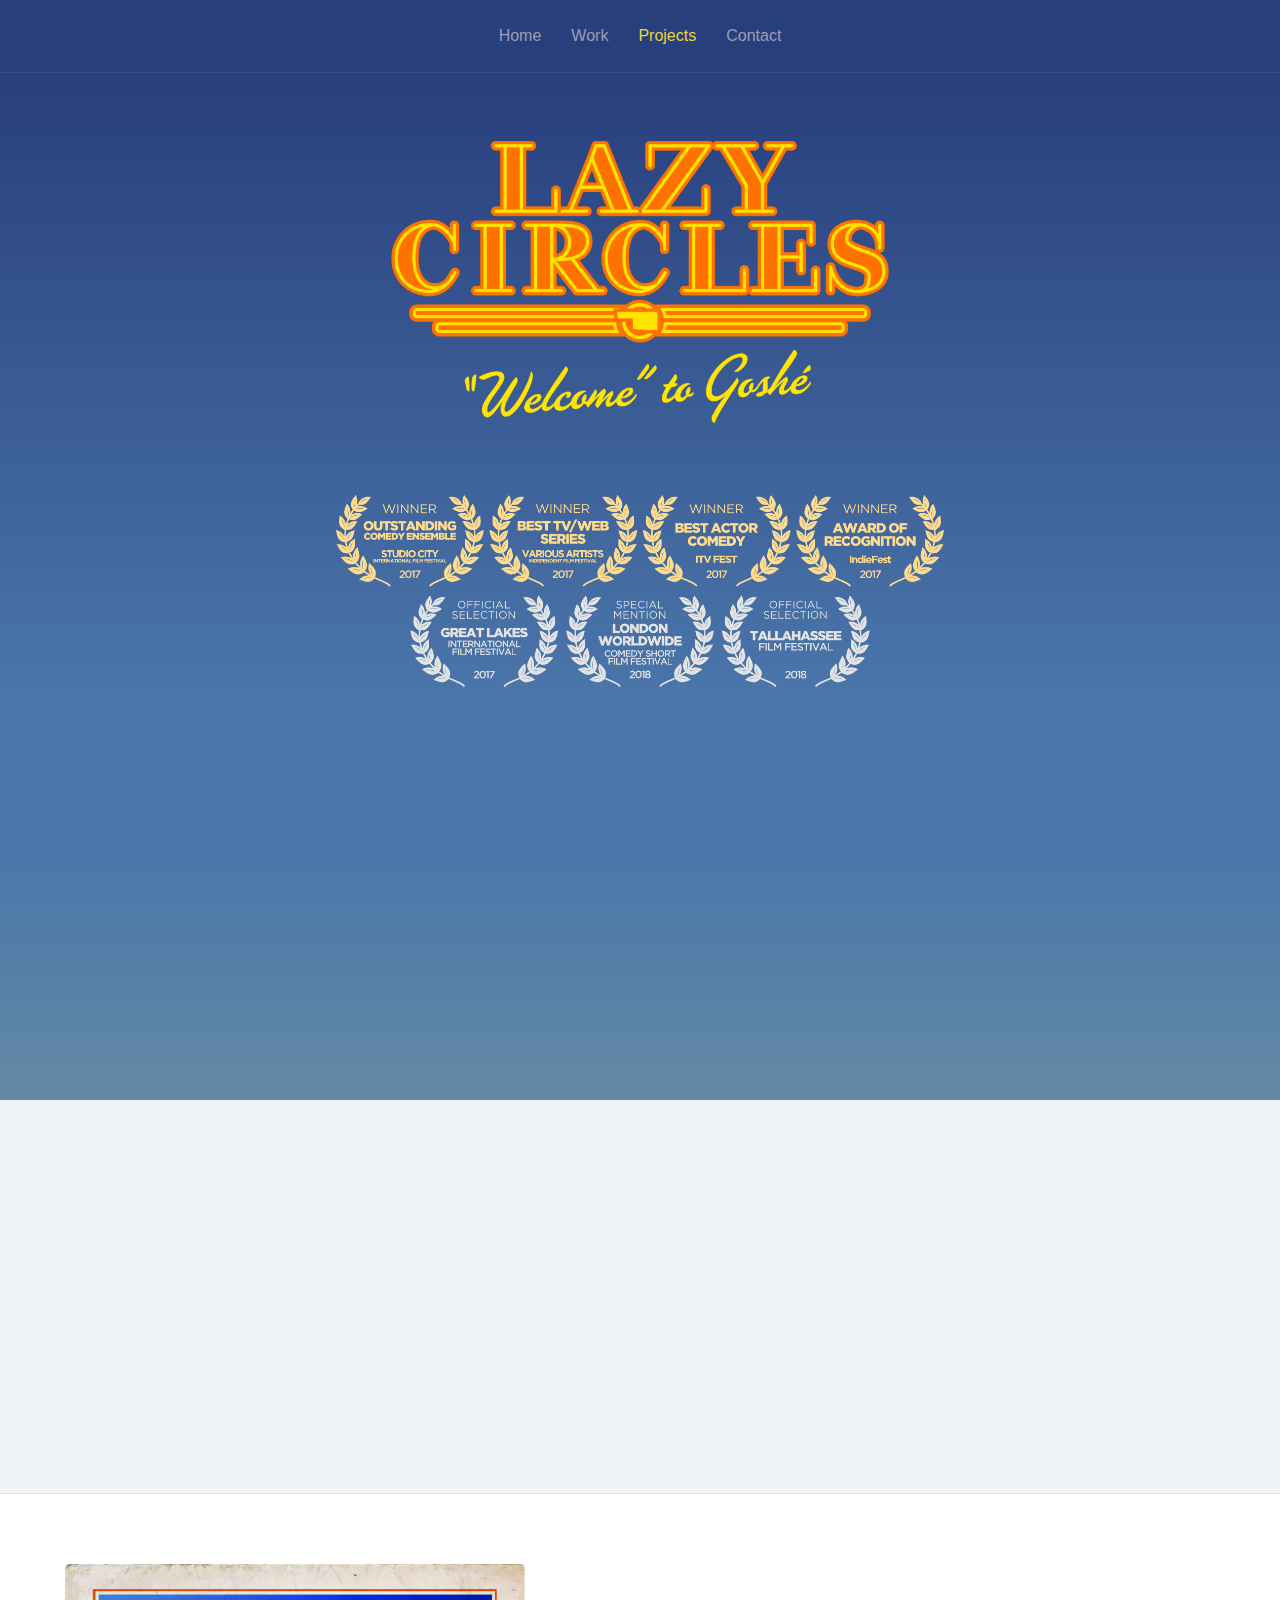
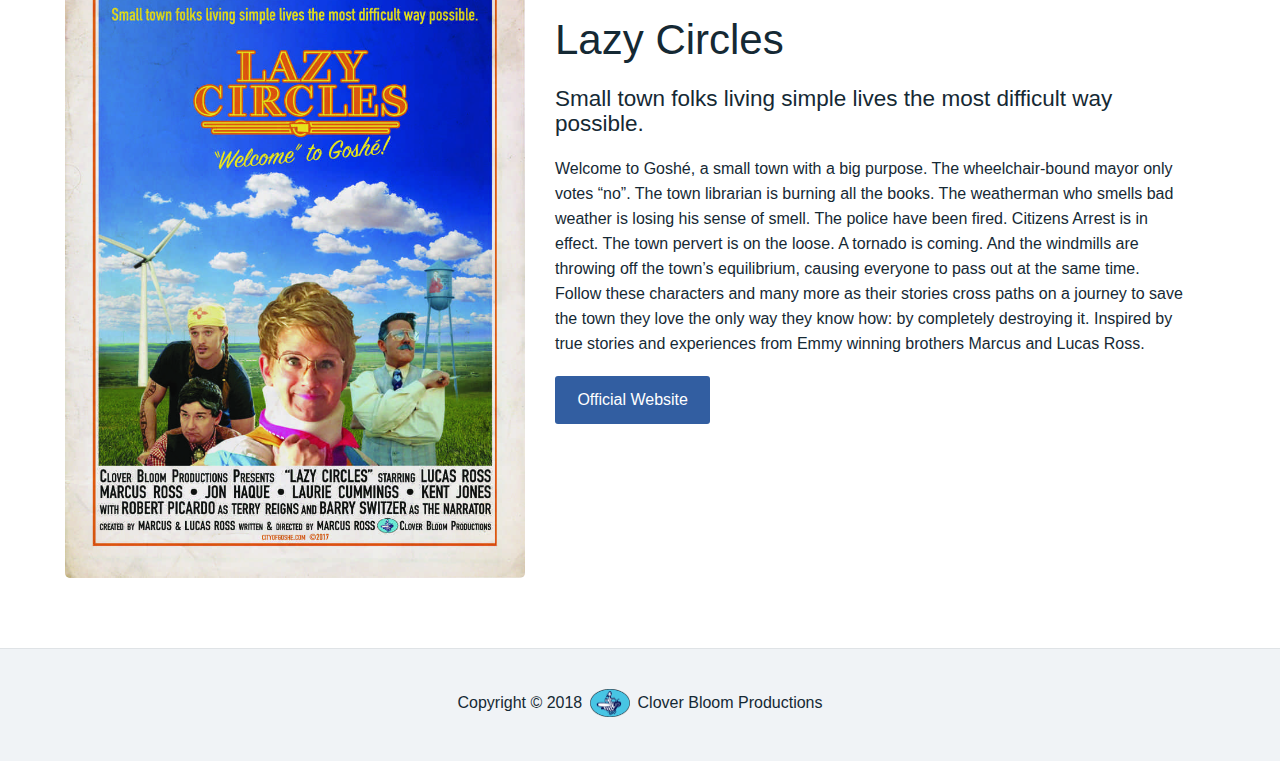
==== commit a09b9891: "Updated responsive design new laurels artwork" ====
--- a/projects.html
+++ b/projects.html
@@ -16,7 +16,7 @@
         </nav>
         <div class="title">
           <h1><i class="lazy-circles-logo"></i><span class="alt-text">Lazy Circles</span></h1>
-          <div><i class="laurels"></i></div>
+          <div><i class="awards"></i></div>
         </div>
       </header>
       <section>
@@ -30,7 +30,7 @@
           <article class="three-of-five">
             <h2>Lazy Circles</h2>
             <p class="stand-out">Small town folks living simple lives the most difficult way possible.</p>
-            <p>Goshé is a small rural town made up of simple people living simple lives - the most difficult way possible. The stubborn wheelchair-bound Mayor Haynes has taken ownership over the town, exterminating the police force, and appointing himself and his trusty sidekick, the dimwitted, but lovable T.M. as the “new founding fathers” of Goshé. Mayor Haynes’s approach to lead the town forward is to vote "NO" on anything and everything that would move the town forward. He is also scared of the internet.</p>
+            <p>Welcome to Goshé, a small town with a big purpose. The wheelchair-bound mayor only votes “no”. The town librarian is burning all the books. The weatherman who smells bad weather is losing his sense of smell. The police have been fired. Citizens Arrest is in effect. The town pervert is on the loose. A tornado is coming. And the windmills are throwing off the town’s equilibrium, causing everyone to pass out at the same time. Follow these characters and many more as their stories cross paths on a journey to save the town they love the only way they know how: by completely destroying it. Inspired by true stories and experiences from Emmy winning brothers Marcus and Lucas Ross.</p>
             <p class='button-row normal'><a class="button blue" href="http://cityofgoshe.com/lazycircles">Official Website</a></p>
           </article>
         </div>
--- a/assets/style.css
+++ b/assets/style.css
@@ -1128,7 +1128,11 @@
 footer {
   background: #f0f3f6;
   border-top: 1px solid #dfe3e6;
-  text-align: center; }
+  text-align: center;
+  font-size: .75em; }
+  @media all and (min-width: 800px) {
+    footer {
+      font-size: 1em; } }
 
 .card {
   background: #fff; }
@@ -1240,8 +1244,12 @@
   color: #ccc;
   text-align: center; }
   @media all and (max-width: 799px) {
+    header h4 {
+      font-size: 1.2em; }
     header h1 {
-      font-size: 2em; } }
+      font-size: 2em; }
+    header h4 + h1 {
+      margin-top: -.5em; } }
   header h4 + h1 {
     margin-top: -.3em; }
 
@@ -1266,10 +1274,10 @@
   padding: 9px 12px;
   border-radius: 3px;
   line-height: 1.8em;
-  box-shadow: 0 0 0 1px rgba(0, 0, 0, 0.1);
+  box-shadow: 0 0 0 1px rgba(0, 0, 0, 0.1), 0 0 0 transparent;
   transition: 0.25s cubic-bezier(0.4, 0, 0.2, 1) box-shadow; }
-  input:focus, textarea:focus {
-    box-shadow: 0 0 0 1px rgba(0, 148, 253, 0.4); }
+  input:hover, input:focus, textarea:hover, textarea:focus {
+    box-shadow: 0 0 0 1px rgba(0, 0, 0, 0.3), 0 1px 3px rgba(0, 0, 0, 0.3); }
 
 textarea {
   line-height: 1.2em;
@@ -1291,8 +1299,13 @@
   background: #fff;
   border-radius: 3px;
   transition: color 0.25s, background 0.25s, box-shadow 0.25s;
-  color: inherit;
-  box-shadow: 0 0 0 1px rgba(15, 33, 46, 0.1), 0 1px 3px rgba(15, 33, 46, 0.15); }
+  color: inherit; }
+
+button {
+  box-shadow: 0 0 0 1px rgba(0, 0, 0, 0.1), 0 1px 3px rgba(0, 0, 0, 0.15); }
+  button:hover, button:focus {
+    background-image: linear-gradient(180deg, #fff, #f7fcff);
+    box-shadow: 0 0 0 1px rgba(0, 0, 0, 0.3), 0 1px 3px rgba(0, 0, 0, 0.25); }
 
 .button-row {
   flex-direction: row-reverse;
@@ -1306,26 +1319,25 @@
       width: 100%; } }
 
 a.button {
-  transition: cubic-bezier(0.4, 0, 0.2, 1) 0.25s background-color;
+  transition: cubic-bezier(0.4, 0, 0.2, 1) 0.25s background-color, color;
   color: #fff;
-  background-color: #444;
-  font-weight: 200; }
-  a.button:hover {
-    background-color: #222;
-    color: #fff; }
+  font-weight: 200;
+  background-color: #333; }
+  a.button:hover, a.button:focus {
+    color: #fff;
+    background-color: #555; }
 
 header a.button {
   padding: .7em 1.6em;
-  box-shadow: 0 0 0 1px #444;
   background-color: transparent;
-  color: inherit; }
-  header a.button:hover {
-    background-color: #333;
-    box-shadow: 0 0 0 1px #444; }
+  box-shadow: 0 0 0 1px #555; }
+  header a.button:hover, header a.button:focus {
+    color: #fff;
+    background-color: #444; }
 
 .button.blue {
   background-color: #325EA1; }
-  .button.blue:hover {
+  .button.blue:hover, .button.blue:focus {
     background-color: #4A76AD; }
 
 .video-embed {
@@ -1471,7 +1483,7 @@
 footer {
   line-height: 1.8em; }
 
-.logo, .lazy-circles-logo, .laurels {
+.logo, .lazy-circles-logo, .awards {
   display: inline-block;
   background-size: contain;
   margin: 0 .2em;
@@ -1482,26 +1494,33 @@
   background-repeat: no-repeat;
   background-position: 50% 50%;
   height: 2em;
-  width: 2.5em; }
+  width: 2.5em;
+  position: relative;
+  top: -.1em; }
 
 .lazy-circles-logo {
   background-image: url("/images/lazy-circles-logo.png");
   background-repeat: no-repeat;
   background-position: 50% 50%;
-  height: 4.5em;
-  width: 8em; }
-
-.laurels {
-  background-image: url("/images/laurels.png");
+  height: 45vw;
+  width: 100%;
+  max-width: 900px; }
+  @media all and (min-width: 550px) {
+    .lazy-circles-logo {
+      width: 90vw;
+      height: 22vw; } }
+
+.awards {
+  background-image: url("/images/awards.png");
   background-repeat: no-repeat;
   background-position: 50% 50%;
-  height: 4em;
-  width: 100%; }
-  @media all and (min-width: 950px) {
-    .laurels {
-      height: 5em;
-      margin-top: 2em;
-      margin-bottom: 2em; } }
+  height: 25vw;
+  width: 100%;
+  max-width: 800px; }
+  @media all and (min-width: 550px) {
+    .awards {
+      width: 90vw;
+      height: 15vw; } }
 
 .alt-text {
   font-size: 0;
@@ -1514,6 +1533,10 @@
 
 .lazy-circles-header {
   background-image: linear-gradient(180deg, #283F7D 10%, #4B77AB); }
+  @media all and (min-width: 800px) {
+    .lazy-circles-header h1 {
+      margin-top: 1em;
+      margin-bottom: 1.5em; } }
   .lazy-circles-header nav {
     border-bottom-color: rgba(234, 222, 222, 0.1); }
     .lazy-circles-header nav a {
